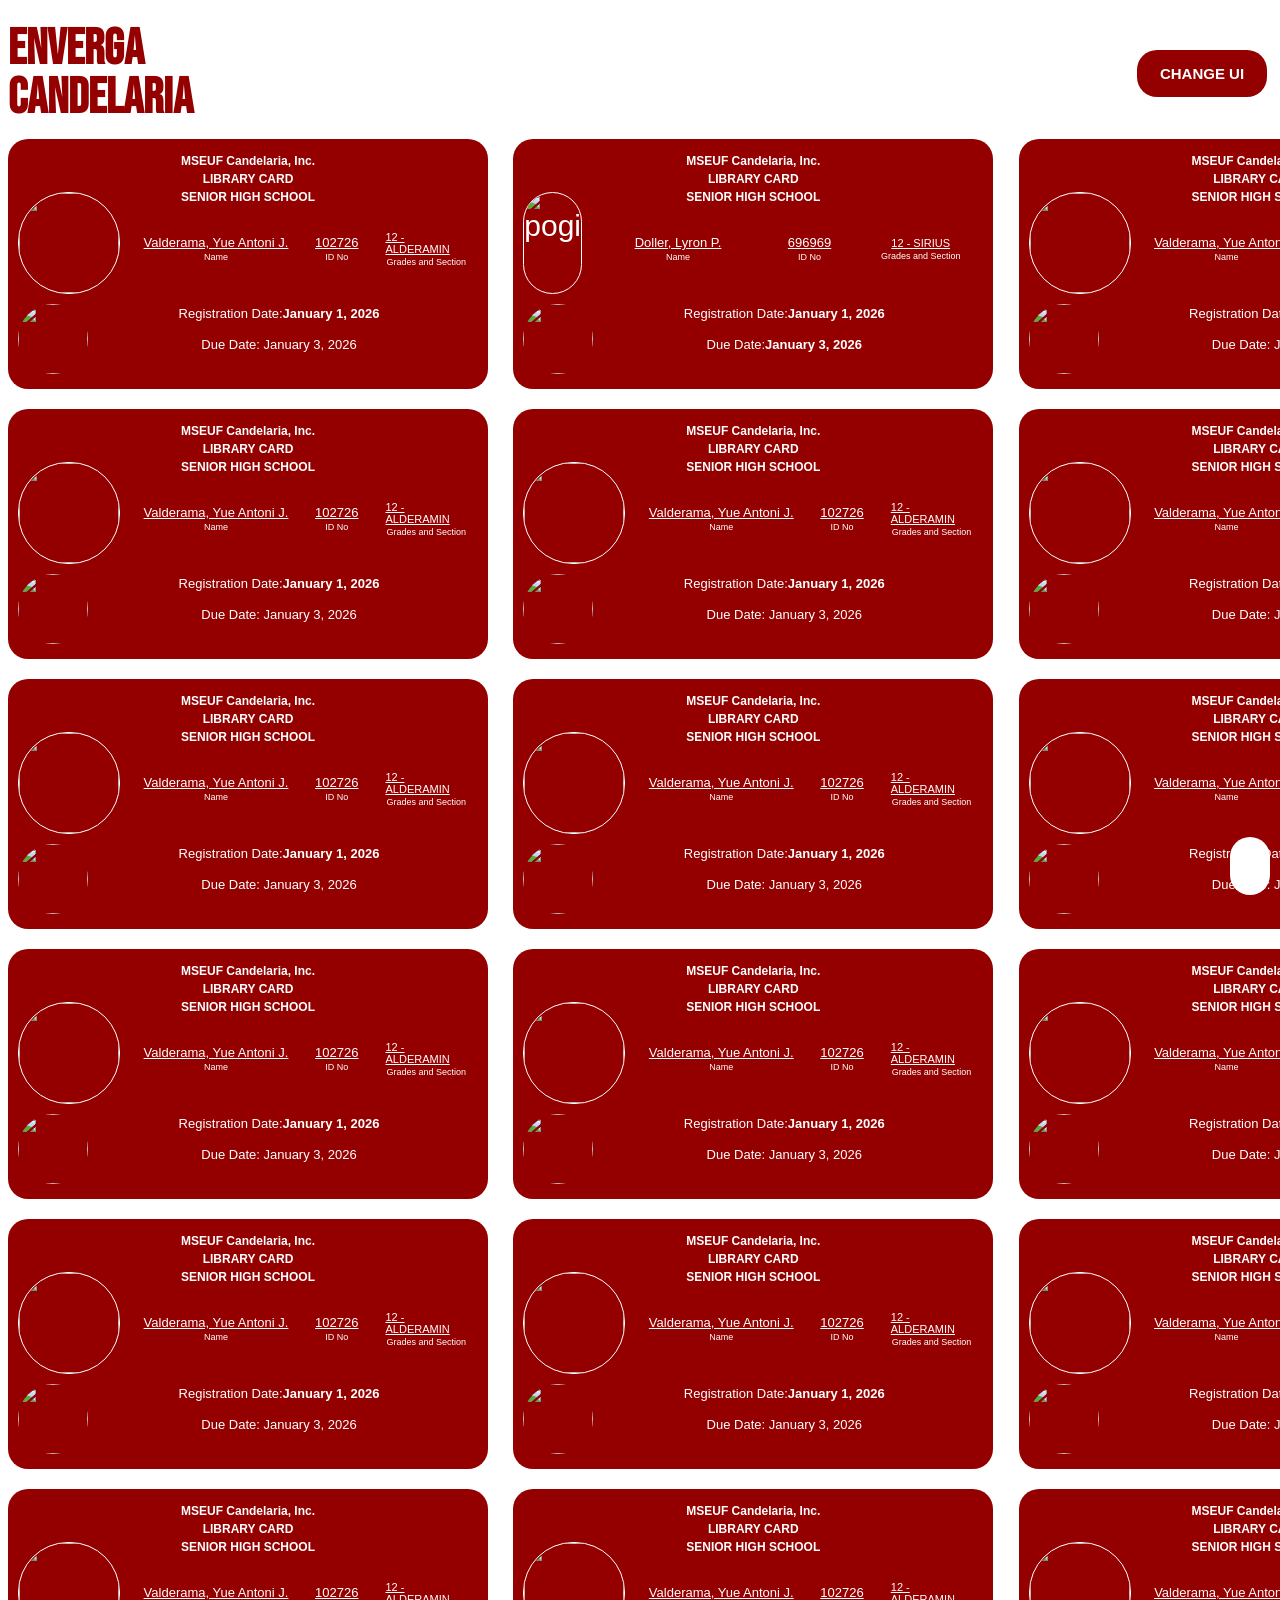
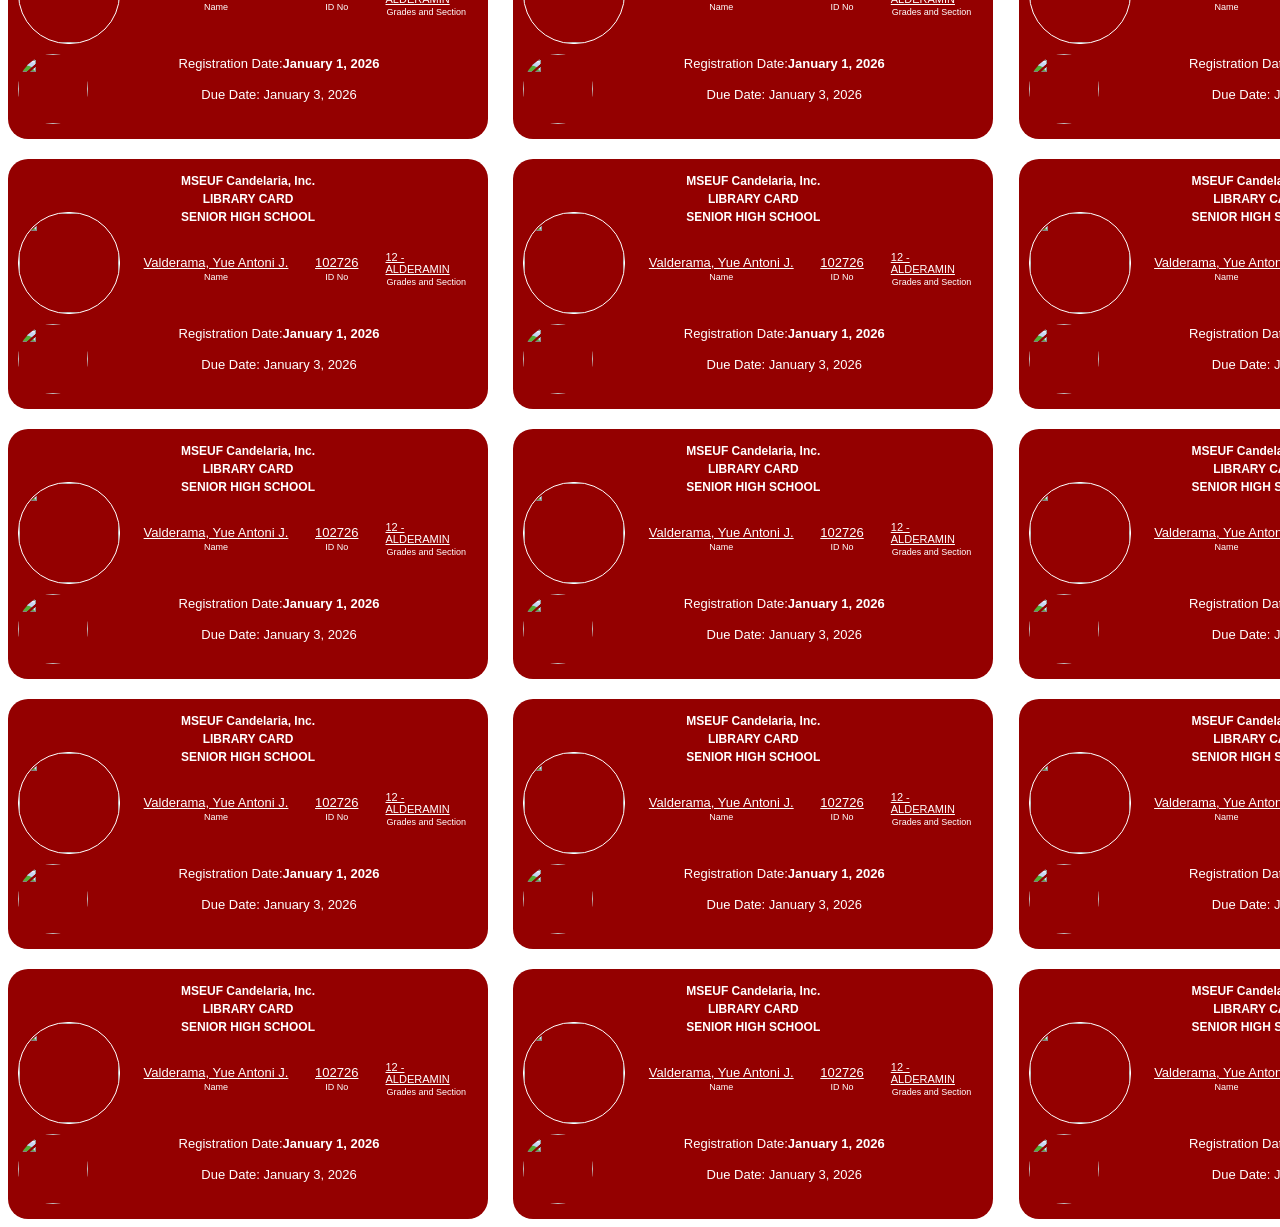
==== index.html @ 9ba4029c "Add files via upload" ====
<!DOCTYPE html>
<html lang="en">
<head>
   <link rel="preconnect" href="https://fonts.googleapis.com">
  <link rel="preconnect" href="https://fonts.gstatic.com" crossorigin>
  <link href="https://fonts.googleapis.com/css2?family=Bebas+Neue&display=swap" rel="stylesheet">
  <link rel="stylesheet" href="style.css">
  <meta charset="UTF-8">
  <meta name="viewport" content="width=device-width, initial-scale=1.0">
  <title>ENVERGA</title>
</head>
<body>
  <div class="header">
      <div class="left-header">
        <div class="logo">
          <img src="img/logo.png" alt="">
        </div>

        <div class="enverga">
          <h1 id="en">ENVERGA</h1>
          <h1 id="uni">CANDELARIA</h1>
        </div>

     </div>

    
        <div class="right-header">
          <div class="tabs">
            <a class="library" href="table.html">CHANGE UI</a>
          </div>

        </div>


    </div>
  </div>

  <div class="user-data">
    <div id="user-1">

      <div class="top-info">
        <p class="school">MSEUF Candelaria, Inc.</p>
        <p class="library">LIBRARY CARD</p>
        <p class="level">SENIOR HIGH SCHOOL</p> 
      </div>

      <div class="middle-info">
            <img class="pic" src="img/491020047_3855280831450183_4855349472544834931_n.jpg" alt="">

            <div class="username">
              <p class="name">Valderama, Yue Antoni J.</p>
              <p class="name-text">Name</p>
            </div>

            <div class="id-no">
              <p class="id">102726</p>
              <p class="id-text">ID No</p>
            </div>

            <div class="user-section">
              <p class="section">12 - ALDERAMIN</p>
              <p class="section-text">Grades and Section</p>
            </div>
      </div>


      <div class="mini-logo">
        <img src="img/white-logo.png" alt="">
      </div>

      <div class="date">
          <p class="reg-date">Registration Date: <strong>January 1, 2026</strong></p>
          <p class="due">Due Date:  January 3, 2026</p>
      </div>

    </div>

    <div id="user-1">

      <div class="top-info">
        <p class="school">MSEUF Candelaria, Inc.</p>
        <p class="library">LIBRARY CARD</p>
        <p class="level">SENIOR HIGH SCHOOL</p> 
      </div>

      <div class="middle-info">
            <img class="pic" src="img/lyron.jpg" alt="pogi">

            <div class="username">
              <p class="name">Doller, Lyron P.</p>
              <p class="name-text">Name</p>
            </div>

            <div class="id-no">
              <p class="id">696969</p>
              <p class="id-text">ID No</p>
            </div>

            <div class="user-section">
              <p class="section">12 - SIRIUS</p>
              <p class="section-text">Grades and Section</p>
            </div>
      </div>


      <div class="mini-logo">
        <img src="img/white-logo.png" alt="">
      </div>

      <div class="date">
          <p class="reg-date">Registration Date: <strong>January 1, 2026</strong></p>
          <p class="due">Due Date:  <strong>January 3, 2026</strong></p>
      </div>

    </div>

    <div id="user-1">

      <div class="top-info">
        <p class="school">MSEUF Candelaria, Inc.</p>
        <p class="library">LIBRARY CARD</p>
        <p class="level">SENIOR HIGH SCHOOL</p> 
      </div>

      <div class="middle-info">
            <img class="pic" src="img/491020047_3855280831450183_4855349472544834931_n.jpg" alt="">

            <div class="username">
              <p class="name">Valderama, Yue Antoni J.</p>
              <p class="name-text">Name</p>
            </div>

            <div class="id-no">
              <p class="id">102726</p>
              <p class="id-text">ID No</p>
            </div>

            <div class="user-section">
              <p class="section">12 - ALDERAMIN</p>
              <p class="section-text">Grades and Section</p>
            </div>
      </div>


      <div class="mini-logo">
        <img src="img/white-logo.png" alt="">
      </div>

      <div class="date">
          <p class="reg-date">Registration Date: <strong>January 1, 2026</strong></p>
          <p class="due">Due Date:  January 3, 2026</p>
      </div>

    </div>
<div id="user-1">

      <div class="top-info">
        <p class="school">MSEUF Candelaria, Inc.</p>
        <p class="library">LIBRARY CARD</p>
        <p class="level">SENIOR HIGH SCHOOL</p> 
      </div>

      <div class="middle-info">
            <img class="pic" src="img/491020047_3855280831450183_4855349472544834931_n.jpg" alt="">

            <div class="username">
              <p class="name">Valderama, Yue Antoni J.</p>
              <p class="name-text">Name</p>
            </div>

            <div class="id-no">
              <p class="id">102726</p>
              <p class="id-text">ID No</p>
            </div>

            <div class="user-section">
              <p class="section">12 - ALDERAMIN</p>
              <p class="section-text">Grades and Section</p>
            </div>
      </div>


      <div class="mini-logo">
        <img src="img/white-logo.png" alt="">
      </div>

      <div class="date">
          <p class="reg-date">Registration Date: <strong>January 1, 2026</strong></p>
          <p class="due">Due Date:  January 3, 2026</p>
      </div>

    </div>
<div id="user-1">

      <div class="top-info">
        <p class="school">MSEUF Candelaria, Inc.</p>
        <p class="library">LIBRARY CARD</p>
        <p class="level">SENIOR HIGH SCHOOL</p> 
      </div>

      <div class="middle-info">
            <img class="pic" src="img/491020047_3855280831450183_4855349472544834931_n.jpg" alt="">

            <div class="username">
              <p class="name">Valderama, Yue Antoni J.</p>
              <p class="name-text">Name</p>
            </div>

            <div class="id-no">
              <p class="id">102726</p>
              <p class="id-text">ID No</p>
            </div>

            <div class="user-section">
              <p class="section">12 - ALDERAMIN</p>
              <p class="section-text">Grades and Section</p>
            </div>
      </div>


      <div class="mini-logo">
        <img src="img/white-logo.png" alt="">
      </div>

      <div class="date">
          <p class="reg-date">Registration Date: <strong>January 1, 2026</strong></p>
          <p class="due">Due Date:  January 3, 2026</p>
      </div>

    </div>
<div id="user-1">

      <div class="top-info">
        <p class="school">MSEUF Candelaria, Inc.</p>
        <p class="library">LIBRARY CARD</p>
        <p class="level">SENIOR HIGH SCHOOL</p> 
      </div>

      <div class="middle-info">
            <img class="pic" src="img/491020047_3855280831450183_4855349472544834931_n.jpg" alt="">

            <div class="username">
              <p class="name">Valderama, Yue Antoni J.</p>
              <p class="name-text">Name</p>
            </div>

            <div class="id-no">
              <p class="id">102726</p>
              <p class="id-text">ID No</p>
            </div>

            <div class="user-section">
              <p class="section">12 - ALDERAMIN</p>
              <p class="section-text">Grades and Section</p>
            </div>
      </div>


      <div class="mini-logo">
        <img src="img/white-logo.png" alt="">
      </div>

      <div class="date">
          <p class="reg-date">Registration Date: <strong>January 1, 2026</strong></p>
          <p class="due">Due Date:  January 3, 2026</p>
      </div>

    </div>
<div id="user-1">

      <div class="top-info">
        <p class="school">MSEUF Candelaria, Inc.</p>
        <p class="library">LIBRARY CARD</p>
        <p class="level">SENIOR HIGH SCHOOL</p> 
      </div>

      <div class="middle-info">
            <img class="pic" src="img/491020047_3855280831450183_4855349472544834931_n.jpg" alt="">

            <div class="username">
              <p class="name">Valderama, Yue Antoni J.</p>
              <p class="name-text">Name</p>
            </div>

            <div class="id-no">
              <p class="id">102726</p>
              <p class="id-text">ID No</p>
            </div>

            <div class="user-section">
              <p class="section">12 - ALDERAMIN</p>
              <p class="section-text">Grades and Section</p>
            </div>
      </div>


      <div class="mini-logo">
        <img src="img/white-logo.png" alt="">
      </div>

      <div class="date">
          <p class="reg-date">Registration Date: <strong>January 1, 2026</strong></p>
          <p class="due">Due Date:  January 3, 2026</p>
      </div>

    </div>
<div id="user-1">

      <div class="top-info">
        <p class="school">MSEUF Candelaria, Inc.</p>
        <p class="library">LIBRARY CARD</p>
        <p class="level">SENIOR HIGH SCHOOL</p> 
      </div>

      <div class="middle-info">
            <img class="pic" src="img/491020047_3855280831450183_4855349472544834931_n.jpg" alt="">

            <div class="username">
              <p class="name">Valderama, Yue Antoni J.</p>
              <p class="name-text">Name</p>
            </div>

            <div class="id-no">
              <p class="id">102726</p>
              <p class="id-text">ID No</p>
            </div>

            <div class="user-section">
              <p class="section">12 - ALDERAMIN</p>
              <p class="section-text">Grades and Section</p>
            </div>
      </div>


      <div class="mini-logo">
        <img src="img/white-logo.png" alt="">
      </div>

      <div class="date">
          <p class="reg-date">Registration Date: <strong>January 1, 2026</strong></p>
          <p class="due">Due Date:  January 3, 2026</p>
      </div>

    </div>
<div id="user-1">

      <div class="top-info">
        <p class="school">MSEUF Candelaria, Inc.</p>
        <p class="library">LIBRARY CARD</p>
        <p class="level">SENIOR HIGH SCHOOL</p> 
      </div>

      <div class="middle-info">
            <img class="pic" src="img/491020047_3855280831450183_4855349472544834931_n.jpg" alt="">

            <div class="username">
              <p class="name">Valderama, Yue Antoni J.</p>
              <p class="name-text">Name</p>
            </div>

            <div class="id-no">
              <p class="id">102726</p>
              <p class="id-text">ID No</p>
            </div>

            <div class="user-section">
              <p class="section">12 - ALDERAMIN</p>
              <p class="section-text">Grades and Section</p>
            </div>
      </div>


      <div class="mini-logo">
        <img src="img/white-logo.png" alt="">
      </div>

      <div class="date">
          <p class="reg-date">Registration Date: <strong>January 1, 2026</strong></p>
          <p class="due">Due Date:  January 3, 2026</p>
      </div>

    </div>
<div id="user-1">

      <div class="top-info">
        <p class="school">MSEUF Candelaria, Inc.</p>
        <p class="library">LIBRARY CARD</p>
        <p class="level">SENIOR HIGH SCHOOL</p> 
      </div>

      <div class="middle-info">
            <img class="pic" src="img/491020047_3855280831450183_4855349472544834931_n.jpg" alt="">

            <div class="username">
              <p class="name">Valderama, Yue Antoni J.</p>
              <p class="name-text">Name</p>
            </div>

            <div class="id-no">
              <p class="id">102726</p>
              <p class="id-text">ID No</p>
            </div>

            <div class="user-section">
              <p class="section">12 - ALDERAMIN</p>
              <p class="section-text">Grades and Section</p>
            </div>
      </div>


      <div class="mini-logo">
        <img src="img/white-logo.png" alt="">
      </div>

      <div class="date">
          <p class="reg-date">Registration Date: <strong>January 1, 2026</strong></p>
          <p class="due">Due Date:  January 3, 2026</p>
      </div>

    </div>
<div id="user-1">

      <div class="top-info">
        <p class="school">MSEUF Candelaria, Inc.</p>
        <p class="library">LIBRARY CARD</p>
        <p class="level">SENIOR HIGH SCHOOL</p> 
      </div>

      <div class="middle-info">
            <img class="pic" src="img/491020047_3855280831450183_4855349472544834931_n.jpg" alt="">

            <div class="username">
              <p class="name">Valderama, Yue Antoni J.</p>
              <p class="name-text">Name</p>
            </div>

            <div class="id-no">
              <p class="id">102726</p>
              <p class="id-text">ID No</p>
            </div>

            <div class="user-section">
              <p class="section">12 - ALDERAMIN</p>
              <p class="section-text">Grades and Section</p>
            </div>
      </div>


      <div class="mini-logo">
        <img src="img/white-logo.png" alt="">
      </div>

      <div class="date">
          <p class="reg-date">Registration Date: <strong>January 1, 2026</strong></p>
          <p class="due">Due Date:  January 3, 2026</p>
      </div>

    </div>
<div id="user-1">

      <div class="top-info">
        <p class="school">MSEUF Candelaria, Inc.</p>
        <p class="library">LIBRARY CARD</p>
        <p class="level">SENIOR HIGH SCHOOL</p> 
      </div>

      <div class="middle-info">
            <img class="pic" src="img/491020047_3855280831450183_4855349472544834931_n.jpg" alt="">

            <div class="username">
              <p class="name">Valderama, Yue Antoni J.</p>
              <p class="name-text">Name</p>
            </div>

            <div class="id-no">
              <p class="id">102726</p>
              <p class="id-text">ID No</p>
            </div>

            <div class="user-section">
              <p class="section">12 - ALDERAMIN</p>
              <p class="section-text">Grades and Section</p>
            </div>
      </div>


      <div class="mini-logo">
        <img src="img/white-logo.png" alt="">
      </div>

      <div class="date">
          <p class="reg-date">Registration Date: <strong>January 1, 2026</strong></p>
          <p class="due">Due Date:  January 3, 2026</p>
      </div>

    </div>
<div id="user-1">

      <div class="top-info">
        <p class="school">MSEUF Candelaria, Inc.</p>
        <p class="library">LIBRARY CARD</p>
        <p class="level">SENIOR HIGH SCHOOL</p> 
      </div>

      <div class="middle-info">
            <img class="pic" src="img/491020047_3855280831450183_4855349472544834931_n.jpg" alt="">

            <div class="username">
              <p class="name">Valderama, Yue Antoni J.</p>
              <p class="name-text">Name</p>
            </div>

            <div class="id-no">
              <p class="id">102726</p>
              <p class="id-text">ID No</p>
            </div>

            <div class="user-section">
              <p class="section">12 - ALDERAMIN</p>
              <p class="section-text">Grades and Section</p>
            </div>
      </div>


      <div class="mini-logo">
        <img src="img/white-logo.png" alt="">
      </div>

      <div class="date">
          <p class="reg-date">Registration Date: <strong>January 1, 2026</strong></p>
          <p class="due">Due Date:  January 3, 2026</p>
      </div>

    </div>
<div id="user-1">

      <div class="top-info">
        <p class="school">MSEUF Candelaria, Inc.</p>
        <p class="library">LIBRARY CARD</p>
        <p class="level">SENIOR HIGH SCHOOL</p> 
      </div>

      <div class="middle-info">
            <img class="pic" src="img/491020047_3855280831450183_4855349472544834931_n.jpg" alt="">

            <div class="username">
              <p class="name">Valderama, Yue Antoni J.</p>
              <p class="name-text">Name</p>
            </div>

            <div class="id-no">
              <p class="id">102726</p>
              <p class="id-text">ID No</p>
            </div>

            <div class="user-section">
              <p class="section">12 - ALDERAMIN</p>
              <p class="section-text">Grades and Section</p>
            </div>
      </div>


      <div class="mini-logo">
        <img src="img/white-logo.png" alt="">
      </div>

      <div class="date">
          <p class="reg-date">Registration Date: <strong>January 1, 2026</strong></p>
          <p class="due">Due Date:  January 3, 2026</p>
      </div>

    </div>
<div id="user-1">

      <div class="top-info">
        <p class="school">MSEUF Candelaria, Inc.</p>
        <p class="library">LIBRARY CARD</p>
        <p class="level">SENIOR HIGH SCHOOL</p> 
      </div>

      <div class="middle-info">
            <img class="pic" src="img/491020047_3855280831450183_4855349472544834931_n.jpg" alt="">

            <div class="username">
              <p class="name">Valderama, Yue Antoni J.</p>
              <p class="name-text">Name</p>
            </div>

            <div class="id-no">
              <p class="id">102726</p>
              <p class="id-text">ID No</p>
            </div>

            <div class="user-section">
              <p class="section">12 - ALDERAMIN</p>
              <p class="section-text">Grades and Section</p>
            </div>
      </div>


      <div class="mini-logo">
        <img src="img/white-logo.png" alt="">
      </div>

      <div class="date">
          <p class="reg-date">Registration Date: <strong>January 1, 2026</strong></p>
          <p class="due">Due Date:  January 3, 2026</p>
      </div>

    </div>
<div id="user-1">

      <div class="top-info">
        <p class="school">MSEUF Candelaria, Inc.</p>
        <p class="library">LIBRARY CARD</p>
        <p class="level">SENIOR HIGH SCHOOL</p> 
      </div>

      <div class="middle-info">
            <img class="pic" src="img/491020047_3855280831450183_4855349472544834931_n.jpg" alt="">

            <div class="username">
              <p class="name">Valderama, Yue Antoni J.</p>
              <p class="name-text">Name</p>
            </div>

            <div class="id-no">
              <p class="id">102726</p>
              <p class="id-text">ID No</p>
            </div>

            <div class="user-section">
              <p class="section">12 - ALDERAMIN</p>
              <p class="section-text">Grades and Section</p>
            </div>
      </div>


      <div class="mini-logo">
        <img src="img/white-logo.png" alt="">
      </div>

      <div class="date">
          <p class="reg-date">Registration Date: <strong>January 1, 2026</strong></p>
          <p class="due">Due Date:  January 3, 2026</p>
      </div>

    </div>
<div id="user-1">

      <div class="top-info">
        <p class="school">MSEUF Candelaria, Inc.</p>
        <p class="library">LIBRARY CARD</p>
        <p class="level">SENIOR HIGH SCHOOL</p> 
      </div>

      <div class="middle-info">
            <img class="pic" src="img/491020047_3855280831450183_4855349472544834931_n.jpg" alt="">

            <div class="username">
              <p class="name">Valderama, Yue Antoni J.</p>
              <p class="name-text">Name</p>
            </div>

            <div class="id-no">
              <p class="id">102726</p>
              <p class="id-text">ID No</p>
            </div>

            <div class="user-section">
              <p class="section">12 - ALDERAMIN</p>
              <p class="section-text">Grades and Section</p>
            </div>
      </div>


      <div class="mini-logo">
        <img src="img/white-logo.png" alt="">
      </div>

      <div class="date">
          <p class="reg-date">Registration Date: <strong>January 1, 2026</strong></p>
          <p class="due">Due Date:  January 3, 2026</p>
      </div>

    </div>
<div id="user-1">

      <div class="top-info">
        <p class="school">MSEUF Candelaria, Inc.</p>
        <p class="library">LIBRARY CARD</p>
        <p class="level">SENIOR HIGH SCHOOL</p> 
      </div>

      <div class="middle-info">
            <img class="pic" src="img/491020047_3855280831450183_4855349472544834931_n.jpg" alt="">

            <div class="username">
              <p class="name">Valderama, Yue Antoni J.</p>
              <p class="name-text">Name</p>
            </div>

            <div class="id-no">
              <p class="id">102726</p>
              <p class="id-text">ID No</p>
            </div>

            <div class="user-section">
              <p class="section">12 - ALDERAMIN</p>
              <p class="section-text">Grades and Section</p>
            </div>
      </div>


      <div class="mini-logo">
        <img src="img/white-logo.png" alt="">
      </div>

      <div class="date">
          <p class="reg-date">Registration Date: <strong>January 1, 2026</strong></p>
          <p class="due">Due Date:  January 3, 2026</p>
      </div>

    </div>
<div id="user-1">

      <div class="top-info">
        <p class="school">MSEUF Candelaria, Inc.</p>
        <p class="library">LIBRARY CARD</p>
        <p class="level">SENIOR HIGH SCHOOL</p> 
      </div>

      <div class="middle-info">
            <img class="pic" src="img/491020047_3855280831450183_4855349472544834931_n.jpg" alt="">

            <div class="username">
              <p class="name">Valderama, Yue Antoni J.</p>
              <p class="name-text">Name</p>
            </div>

            <div class="id-no">
              <p class="id">102726</p>
              <p class="id-text">ID No</p>
            </div>

            <div class="user-section">
              <p class="section">12 - ALDERAMIN</p>
              <p class="section-text">Grades and Section</p>
            </div>
      </div>


      <div class="mini-logo">
        <img src="img/white-logo.png" alt="">
      </div>

      <div class="date">
          <p class="reg-date">Registration Date: <strong>January 1, 2026</strong></p>
          <p class="due">Due Date:  January 3, 2026</p>
      </div>

    </div>
<div id="user-1">

      <div class="top-info">
        <p class="school">MSEUF Candelaria, Inc.</p>
        <p class="library">LIBRARY CARD</p>
        <p class="level">SENIOR HIGH SCHOOL</p> 
      </div>

      <div class="middle-info">
            <img class="pic" src="img/491020047_3855280831450183_4855349472544834931_n.jpg" alt="">

            <div class="username">
              <p class="name">Valderama, Yue Antoni J.</p>
              <p class="name-text">Name</p>
            </div>

            <div class="id-no">
              <p class="id">102726</p>
              <p class="id-text">ID No</p>
            </div>

            <div class="user-section">
              <p class="section">12 - ALDERAMIN</p>
              <p class="section-text">Grades and Section</p>
            </div>
      </div>


      <div class="mini-logo">
        <img src="img/white-logo.png" alt="">
      </div>

      <div class="date">
          <p class="reg-date">Registration Date: <strong>January 1, 2026</strong></p>
          <p class="due">Due Date:  January 3, 2026</p>
      </div>

    </div>
<div id="user-1">

      <div class="top-info">
        <p class="school">MSEUF Candelaria, Inc.</p>
        <p class="library">LIBRARY CARD</p>
        <p class="level">SENIOR HIGH SCHOOL</p> 
      </div>

      <div class="middle-info">
            <img class="pic" src="img/491020047_3855280831450183_4855349472544834931_n.jpg" alt="">

            <div class="username">
              <p class="name">Valderama, Yue Antoni J.</p>
              <p class="name-text">Name</p>
            </div>

            <div class="id-no">
              <p class="id">102726</p>
              <p class="id-text">ID No</p>
            </div>

            <div class="user-section">
              <p class="section">12 - ALDERAMIN</p>
              <p class="section-text">Grades and Section</p>
            </div>
      </div>


      <div class="mini-logo">
        <img src="img/white-logo.png" alt="">
      </div>

      <div class="date">
          <p class="reg-date">Registration Date: <strong>January 1, 2026</strong></p>
          <p class="due">Due Date:  January 3, 2026</p>
      </div>

    </div>
<div id="user-1">

      <div class="top-info">
        <p class="school">MSEUF Candelaria, Inc.</p>
        <p class="library">LIBRARY CARD</p>
        <p class="level">SENIOR HIGH SCHOOL</p> 
      </div>

      <div class="middle-info">
            <img class="pic" src="img/491020047_3855280831450183_4855349472544834931_n.jpg" alt="">

            <div class="username">
              <p class="name">Valderama, Yue Antoni J.</p>
              <p class="name-text">Name</p>
            </div>

            <div class="id-no">
              <p class="id">102726</p>
              <p class="id-text">ID No</p>
            </div>

            <div class="user-section">
              <p class="section">12 - ALDERAMIN</p>
              <p class="section-text">Grades and Section</p>
            </div>
      </div>


      <div class="mini-logo">
        <img src="img/white-logo.png" alt="">
      </div>

      <div class="date">
          <p class="reg-date">Registration Date: <strong>January 1, 2026</strong></p>
          <p class="due">Due Date:  January 3, 2026</p>
      </div>

    </div>
<div id="user-1">

      <div class="top-info">
        <p class="school">MSEUF Candelaria, Inc.</p>
        <p class="library">LIBRARY CARD</p>
        <p class="level">SENIOR HIGH SCHOOL</p> 
      </div>

      <div class="middle-info">
            <img class="pic" src="img/491020047_3855280831450183_4855349472544834931_n.jpg" alt="">

            <div class="username">
              <p class="name">Valderama, Yue Antoni J.</p>
              <p class="name-text">Name</p>
            </div>

            <div class="id-no">
              <p class="id">102726</p>
              <p class="id-text">ID No</p>
            </div>

            <div class="user-section">
              <p class="section">12 - ALDERAMIN</p>
              <p class="section-text">Grades and Section</p>
            </div>
      </div>


      <div class="mini-logo">
        <img src="img/white-logo.png" alt="">
      </div>

      <div class="date">
          <p class="reg-date">Registration Date: <strong>January 1, 2026</strong></p>
          <p class="due">Due Date:  January 3, 2026</p>
      </div>

    </div>
<div id="user-1">

      <div class="top-info">
        <p class="school">MSEUF Candelaria, Inc.</p>
        <p class="library">LIBRARY CARD</p>
        <p class="level">SENIOR HIGH SCHOOL</p> 
      </div>

      <div class="middle-info">
            <img class="pic" src="img/491020047_3855280831450183_4855349472544834931_n.jpg" alt="">

            <div class="username">
              <p class="name">Valderama, Yue Antoni J.</p>
              <p class="name-text">Name</p>
            </div>

            <div class="id-no">
              <p class="id">102726</p>
              <p class="id-text">ID No</p>
            </div>

            <div class="user-section">
              <p class="section">12 - ALDERAMIN</p>
              <p class="section-text">Grades and Section</p>
            </div>
      </div>


      <div class="mini-logo">
        <img src="img/white-logo.png" alt="">
      </div>

      <div class="date">
          <p class="reg-date">Registration Date: <strong>January 1, 2026</strong></p>
          <p class="due">Due Date:  January 3, 2026</p>
      </div>

    </div>
<div id="user-1">

      <div class="top-info">
        <p class="school">MSEUF Candelaria, Inc.</p>
        <p class="library">LIBRARY CARD</p>
        <p class="level">SENIOR HIGH SCHOOL</p> 
      </div>

      <div class="middle-info">
            <img class="pic" src="img/491020047_3855280831450183_4855349472544834931_n.jpg" alt="">

            <div class="username">
              <p class="name">Valderama, Yue Antoni J.</p>
              <p class="name-text">Name</p>
            </div>

            <div class="id-no">
              <p class="id">102726</p>
              <p class="id-text">ID No</p>
            </div>

            <div class="user-section">
              <p class="section">12 - ALDERAMIN</p>
              <p class="section-text">Grades and Section</p>
            </div>
      </div>


      <div class="mini-logo">
        <img src="img/white-logo.png" alt="">
      </div>

      <div class="date">
          <p class="reg-date">Registration Date: <strong>January 1, 2026</strong></p>
          <p class="due">Due Date:  January 3, 2026</p>
      </div>

    </div>
<div id="user-1">

      <div class="top-info">
        <p class="school">MSEUF Candelaria, Inc.</p>
        <p class="library">LIBRARY CARD</p>
        <p class="level">SENIOR HIGH SCHOOL</p> 
      </div>

      <div class="middle-info">
            <img class="pic" src="img/491020047_3855280831450183_4855349472544834931_n.jpg" alt="">

            <div class="username">
              <p class="name">Valderama, Yue Antoni J.</p>
              <p class="name-text">Name</p>
            </div>

            <div class="id-no">
              <p class="id">102726</p>
              <p class="id-text">ID No</p>
            </div>

            <div class="user-section">
              <p class="section">12 - ALDERAMIN</p>
              <p class="section-text">Grades and Section</p>
            </div>
      </div>


      <div class="mini-logo">
        <img src="img/white-logo.png" alt="">
      </div>

      <div class="date">
          <p class="reg-date">Registration Date: <strong>January 1, 2026</strong></p>
          <p class="due">Due Date:  January 3, 2026</p>
      </div>

    </div>
<div id="user-1">

      <div class="top-info">
        <p class="school">MSEUF Candelaria, Inc.</p>
        <p class="library">LIBRARY CARD</p>
        <p class="level">SENIOR HIGH SCHOOL</p> 
      </div>

      <div class="middle-info">
            <img class="pic" src="img/491020047_3855280831450183_4855349472544834931_n.jpg" alt="">

            <div class="username">
              <p class="name">Valderama, Yue Antoni J.</p>
              <p class="name-text">Name</p>
            </div>

            <div class="id-no">
              <p class="id">102726</p>
              <p class="id-text">ID No</p>
            </div>

            <div class="user-section">
              <p class="section">12 - ALDERAMIN</p>
              <p class="section-text">Grades and Section</p>
            </div>
      </div>


      <div class="mini-logo">
        <img src="img/white-logo.png" alt="">
      </div>

      <div class="date">
          <p class="reg-date">Registration Date: <strong>January 1, 2026</strong></p>
          <p class="due">Due Date:  January 3, 2026</p>
      </div>

    </div>
<div id="user-1">

      <div class="top-info">
        <p class="school">MSEUF Candelaria, Inc.</p>
        <p class="library">LIBRARY CARD</p>
        <p class="level">SENIOR HIGH SCHOOL</p> 
      </div>

      <div class="middle-info">
            <img class="pic" src="img/491020047_3855280831450183_4855349472544834931_n.jpg" alt="">

            <div class="username">
              <p class="name">Valderama, Yue Antoni J.</p>
              <p class="name-text">Name</p>
            </div>

            <div class="id-no">
              <p class="id">102726</p>
              <p class="id-text">ID No</p>
            </div>

            <div class="user-section">
              <p class="section">12 - ALDERAMIN</p>
              <p class="section-text">Grades and Section</p>
            </div>
      </div>


      <div class="mini-logo">
        <img src="img/white-logo.png" alt="">
      </div>

      <div class="date">
          <p class="reg-date">Registration Date: <strong>January 1, 2026</strong></p>
          <p class="due">Due Date:  January 3, 2026</p>
      </div>

    </div>
<div id="user-1">

      <div class="top-info">
        <p class="school">MSEUF Candelaria, Inc.</p>
        <p class="library">LIBRARY CARD</p>
        <p class="level">SENIOR HIGH SCHOOL</p> 
      </div>

      <div class="middle-info">
            <img class="pic" src="img/491020047_3855280831450183_4855349472544834931_n.jpg" alt="">

            <div class="username">
              <p class="name">Valderama, Yue Antoni J.</p>
              <p class="name-text">Name</p>
            </div>

            <div class="id-no">
              <p class="id">102726</p>
              <p class="id-text">ID No</p>
            </div>

            <div class="user-section">
              <p class="section">12 - ALDERAMIN</p>
              <p class="section-text">Grades and Section</p>
            </div>
      </div>


      <div class="mini-logo">
        <img src="img/white-logo.png" alt="">
      </div>

      <div class="date">
          <p class="reg-date">Registration Date: <strong>January 1, 2026</strong></p>
          <p class="due">Due Date:  January 3, 2026</p>
      </div>

    </div>
<div id="user-1">

      <div class="top-info">
        <p class="school">MSEUF Candelaria, Inc.</p>
        <p class="library">LIBRARY CARD</p>
        <p class="level">SENIOR HIGH SCHOOL</p> 
      </div>

      <div class="middle-info">
            <img class="pic" src="img/491020047_3855280831450183_4855349472544834931_n.jpg" alt="">

            <div class="username">
              <p class="name">Valderama, Yue Antoni J.</p>
              <p class="name-text">Name</p>
            </div>

            <div class="id-no">
              <p class="id">102726</p>
              <p class="id-text">ID No</p>
            </div>

            <div class="user-section">
              <p class="section">12 - ALDERAMIN</p>
              <p class="section-text">Grades and Section</p>
            </div>
      </div>


      <div class="mini-logo">
        <img src="img/white-logo.png" alt="">
      </div>

      <div class="date">
          <p class="reg-date">Registration Date: <strong>January 1, 2026</strong></p>
          <p class="due">Due Date:  January 3, 2026</p>
      </div>

    </div>

  
    </div>

    <div class="back-to-top">
      <a href="main.html">
        <img src="img/home.png" alt="">
      </a>
    </div>
    

  </div>
</body>
</html>
---- style.css ----
html{
  padding: 0;
  margin: 0;
}

/* header */

.header{
  display: flex;
  flex-direction: row;
  justify-content: space-between;
  align-items: center;
  border: 20px;
  border-width: 5px;
  border-color: black;
}
.left-header{
  align-items: center;
  display: flex;
}

.right-header .tabs{
  align-items: center;
  display: flex;
}
.logo img{
  width: 150px;
}

.left-header .enverga h1{
  display: flex;
  align-items: center;
  font-size: 50px;
  font-family: "Bebas Neue", sans-serif;
  color: rgb(148, 0, 0);
  height: 15px;

}

.tabs a{
  width: 100px;
  font-size: 15px;
  flex-direction: row;
  display: flex;
  align-items: center;
  justify-content: center;
  margin: 5px;
  background-color: rgb(148, 0, 0);
  padding: 15px;
  font-family: arial;
  font-weight: bold;
  border-radius: 20px;
  text-decoration: none;
  color: white;
  transition: 0.2s;
}

.back-to-top{
  background-color: white;
  border-radius: 500000px;
  padding: 20px;
  position: fixed;
  bottom: 5px;
  right: 10px;
}
.back-to-top img{
  width: 20px;
  transition: 0.3s;
}

.back-to-top img:hover{
  width: 22px;
}

.tabs a:hover {
  transform: scale(1.06) translateY(-2px);
  z-index: 10; /* overlap on low z-index level */
}

/* data */

.user-data{
  margin: 0;
  font-size: 30px;
  font-family: Arial;
  width: 100%;
  color: white;
  display: grid;
  grid-template-columns: 1fr 1fr 1fr;
  grid-template-rows: 1fr 1fr 1fr;  
  column-gap: 2%;
  row-gap: 20px;

}

.user-data div {
  width: 480px;
  background-color: rgb(148, 0, 0);
  border-radius: 20px;
  height: 250px;
}

.user-data div img{
  margin-left: 10px;
  margin-top: 8px;
  border-radius: 50px;
  display: flex;
  width: 100px;
  height: 100px;
}

#user-1 .top-info, #user-2 .top-info{
  display: flex;
  flex-direction: column;
  align-items: center;
  justify-content: center;
  column-gap: 0;
}

#user-1 .top-info p, #user-2 .top-info p{
  margin: 2px;
  font-size: 12px;
  font-weight: bold;
}


#user-1 div, #user-2 div{
  display: flex;
  flex-direction: row;
  height: 0;
  justify-content: center;
  align-items: center;
  margin-top: 40px;
}


#user-1 div p, #user-2 div p{
  margin: 8px;
  display: flex;
  font-size: 13px;
}

#user-1 .lower-info, #user-2 .lower-info{
  display: flex;
  flex-direction: row;
  justify-content: center;
  margin-top: 20px;
  margin-left: 90px;
}

#user-1 .lower-info .section, #user-2 .lower-info .section{
  margin: 0px;
  margin-right: 50px;
}

#user-1 .middle-info .username, #user-2 .middle-info .username {
  display: flex;
  flex-direction: column;
  margin: 0px;
}

#user-1 .middle-info .username .name-text, #user-2 .middle-info .username .name-text{
  font-size: 9px;
  text-decoration: none;
}

#user-1 .middle-info .username p, #user-2 .middle-info .username p{
  margin: 1px;
  align-items: center;
  justify-content: center;
  width: 150px;
}

#user-1 .middle-info .id-no, #user-2 .middle-info .id-no{
  display: flex;
  flex-direction: column;
  margin: 3px;
}

#user-1 .middle-info .id-no .id-text, #user-2 .middle-info .id-no .id-text{
  text-decoration: none;
  font-size: 9px;
}

#user-1 .middle-info .id-no p, #user-2 .middle-info .id-no p{
  margin: 1px;
  align-items: center;
  justify-content: center;
}

#user-1 .middle-info .user-section, #user-2 .middle-info .user-section {
  display: flex;
  flex-direction: column;
  margin: 3px;
  margin-right: 20px;
}

#user-1 .middle-info .user-section .section-text, #user-2 .middle-info .user-section .section-text{
  font-size: 9px;
  text-decoration: none;
}

#user-1 .middle-info .user-section p, #user-2 .middle-info .user-section p{
  font-size: 11px;
  margin: 1px;
  align-items: center;
  justify-content: center;
}


#user-1 .middle-info, #user-2 .middle-info{
  display: flex;
  flex-direction: row;
  justify-content: center;
  align-items: center;
  margin: 0;
  margin-top: 70px;
}


#user-1 .middle-info p, #user-2 .middle-info p{
  text-decoration: underline;
}

#user-1 .middle-info img, #user-2 .middle-info img{
  margin-right: 20px;
  margin-bottom: 20px;
  border: 1px solid white;
}


#user-1 .lower-info p, #user-2 .lower-info p{
  margin: 33px;
  font-size: 10px;
  font-weight: bold;

}

#user-1 .date, #user-2 .date{
  display: flex;
  flex-direction: column;
  align-items: center;
  justify-content: center;
}

#user-1 .date p,#user-2 .date p{
  margin-left: 70px;
}

#user-1 .mini-logo img, #user-2 .mini-logo img{
  display: flex;
  margin-top: 100px;
  margin-right: 400px;
  width: 70px;
  height: 70px;
}
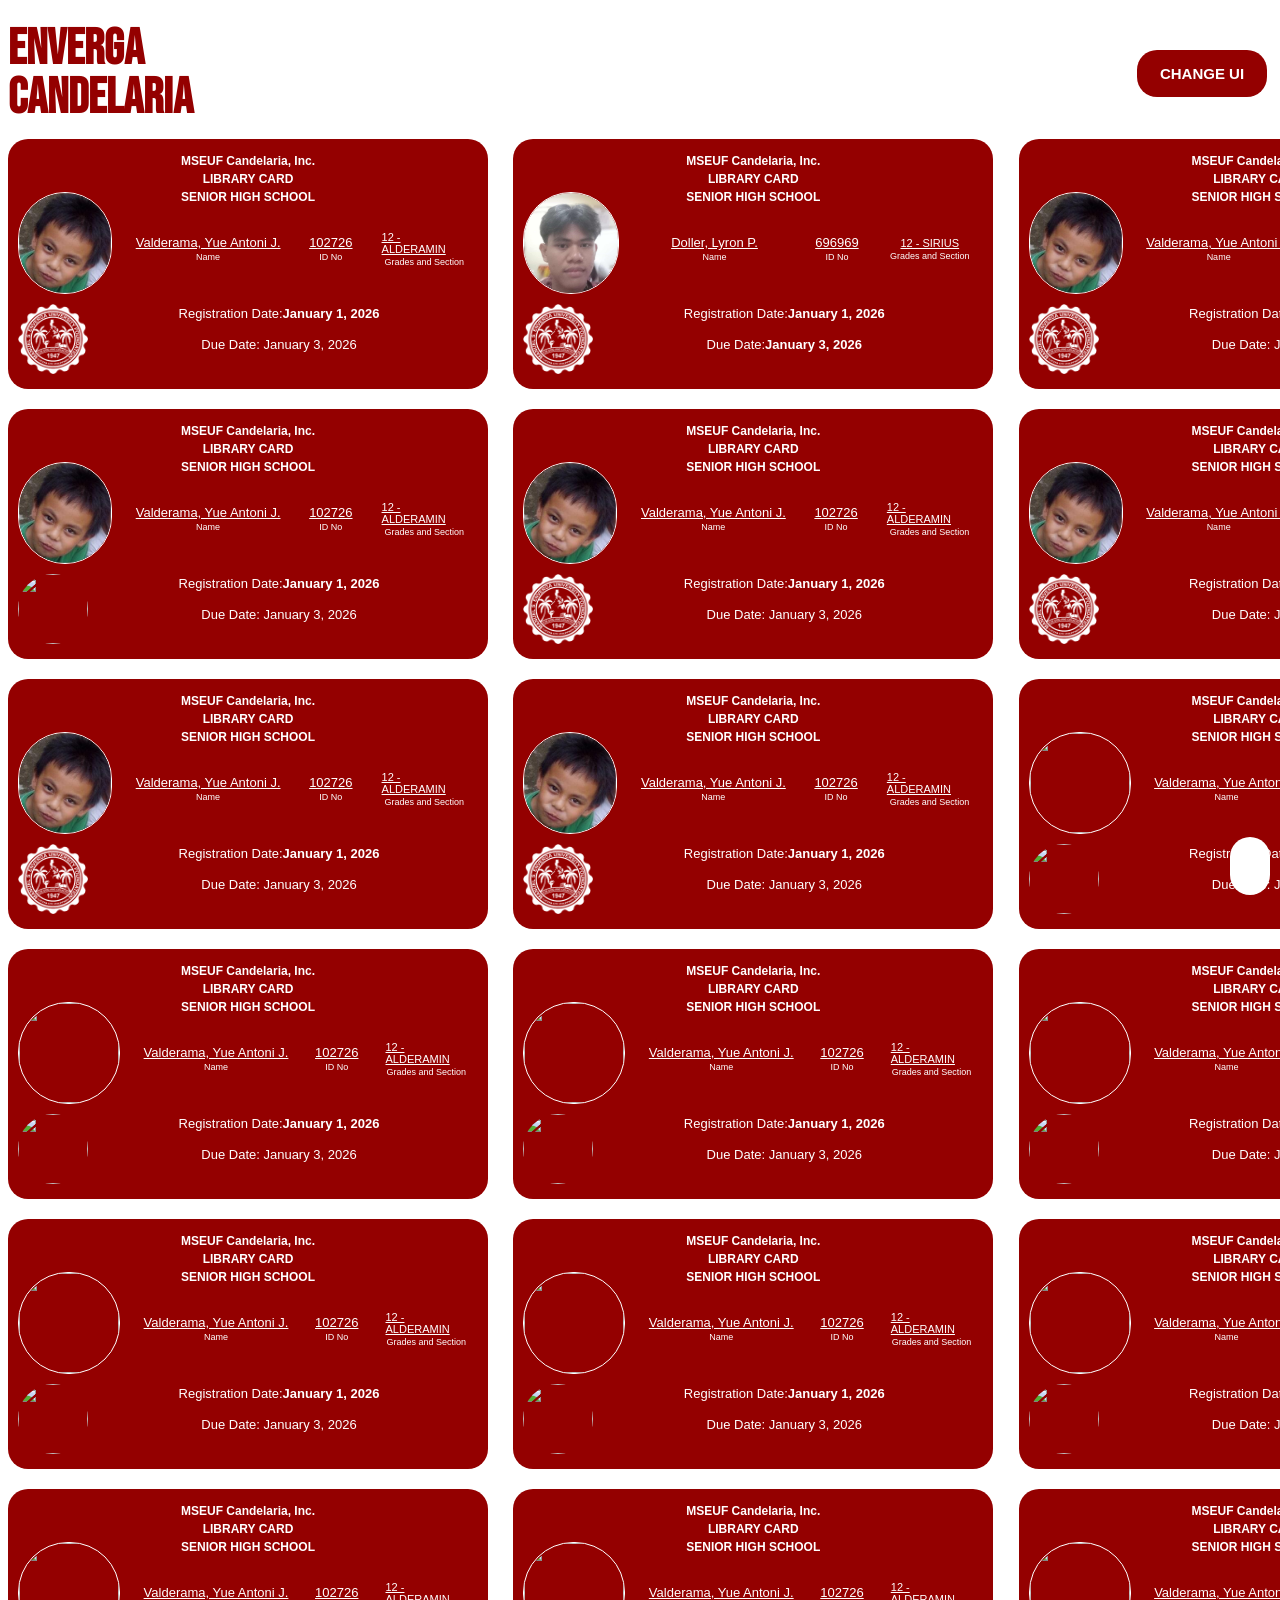
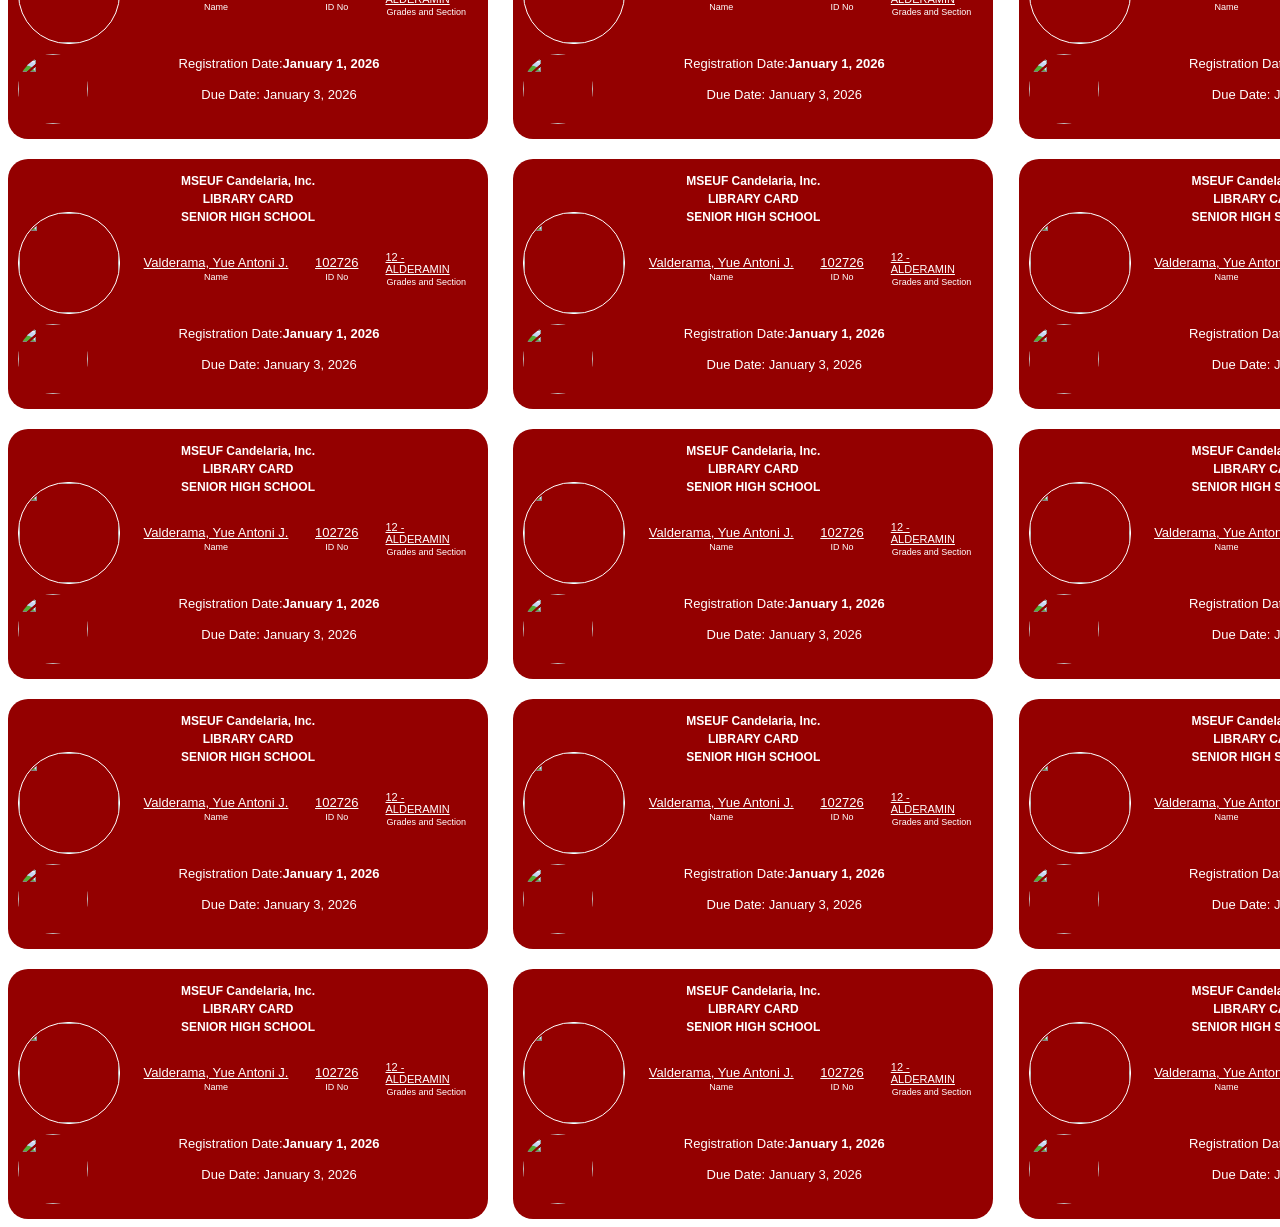
==== commit 14ced82a: "Update index.html" ====
--- a/index.html
+++ b/index.html
@@ -45,27 +45,27 @@
       </div>
 
       <div class="middle-info">
-            <img class="pic" src="img/491020047_3855280831450183_4855349472544834931_n.jpg" alt="">
-
-            <div class="username">
-              <p class="name">Valderama, Yue Antoni J.</p>
-              <p class="name-text">Name</p>
-            </div>
-
-            <div class="id-no">
-              <p class="id">102726</p>
-              <p class="id-text">ID No</p>
-            </div>
-
-            <div class="user-section">
-              <p class="section">12 - ALDERAMIN</p>
-              <p class="section-text">Grades and Section</p>
-            </div>
-      </div>
-
-
-      <div class="mini-logo">
-        <img src="img/white-logo.png" alt="">
+            <img class="pic" src="491020047_3855280831450183_4855349472544834931_n.jpg" alt="">
+
+            <div class="username">
+              <p class="name">Valderama, Yue Antoni J.</p>
+              <p class="name-text">Name</p>
+            </div>
+
+            <div class="id-no">
+              <p class="id">102726</p>
+              <p class="id-text">ID No</p>
+            </div>
+
+            <div class="user-section">
+              <p class="section">12 - ALDERAMIN</p>
+              <p class="section-text">Grades and Section</p>
+            </div>
+      </div>
+
+
+      <div class="mini-logo">
+        <img src="white-logo.png" alt="">
       </div>
 
       <div class="date">
@@ -84,7 +84,7 @@
       </div>
 
       <div class="middle-info">
-            <img class="pic" src="img/lyron.jpg" alt="pogi">
+            <img class="pic" src="lyron.jpg" alt="pogi">
 
             <div class="username">
               <p class="name">Doller, Lyron P.</p>
@@ -104,7 +104,7 @@
 
 
       <div class="mini-logo">
-        <img src="img/white-logo.png" alt="">
+        <img src="white-logo.png" alt="">
       </div>
 
       <div class="date">
@@ -123,217 +123,217 @@
       </div>
 
       <div class="middle-info">
-            <img class="pic" src="img/491020047_3855280831450183_4855349472544834931_n.jpg" alt="">
-
-            <div class="username">
-              <p class="name">Valderama, Yue Antoni J.</p>
-              <p class="name-text">Name</p>
-            </div>
-
-            <div class="id-no">
-              <p class="id">102726</p>
-              <p class="id-text">ID No</p>
-            </div>
-
-            <div class="user-section">
-              <p class="section">12 - ALDERAMIN</p>
-              <p class="section-text">Grades and Section</p>
-            </div>
-      </div>
-
-
-      <div class="mini-logo">
-        <img src="img/white-logo.png" alt="">
-      </div>
-
-      <div class="date">
-          <p class="reg-date">Registration Date: <strong>January 1, 2026</strong></p>
-          <p class="due">Due Date:  January 3, 2026</p>
-      </div>
-
-    </div>
-<div id="user-1">
-
-      <div class="top-info">
-        <p class="school">MSEUF Candelaria, Inc.</p>
-        <p class="library">LIBRARY CARD</p>
-        <p class="level">SENIOR HIGH SCHOOL</p> 
-      </div>
-
-      <div class="middle-info">
-            <img class="pic" src="img/491020047_3855280831450183_4855349472544834931_n.jpg" alt="">
-
-            <div class="username">
-              <p class="name">Valderama, Yue Antoni J.</p>
-              <p class="name-text">Name</p>
-            </div>
-
-            <div class="id-no">
-              <p class="id">102726</p>
-              <p class="id-text">ID No</p>
-            </div>
-
-            <div class="user-section">
-              <p class="section">12 - ALDERAMIN</p>
-              <p class="section-text">Grades and Section</p>
-            </div>
-      </div>
-
-
-      <div class="mini-logo">
-        <img src="img/white-logo.png" alt="">
-      </div>
-
-      <div class="date">
-          <p class="reg-date">Registration Date: <strong>January 1, 2026</strong></p>
-          <p class="due">Due Date:  January 3, 2026</p>
-      </div>
-
-    </div>
-<div id="user-1">
-
-      <div class="top-info">
-        <p class="school">MSEUF Candelaria, Inc.</p>
-        <p class="library">LIBRARY CARD</p>
-        <p class="level">SENIOR HIGH SCHOOL</p> 
-      </div>
-
-      <div class="middle-info">
-            <img class="pic" src="img/491020047_3855280831450183_4855349472544834931_n.jpg" alt="">
-
-            <div class="username">
-              <p class="name">Valderama, Yue Antoni J.</p>
-              <p class="name-text">Name</p>
-            </div>
-
-            <div class="id-no">
-              <p class="id">102726</p>
-              <p class="id-text">ID No</p>
-            </div>
-
-            <div class="user-section">
-              <p class="section">12 - ALDERAMIN</p>
-              <p class="section-text">Grades and Section</p>
-            </div>
-      </div>
-
-
-      <div class="mini-logo">
-        <img src="img/white-logo.png" alt="">
-      </div>
-
-      <div class="date">
-          <p class="reg-date">Registration Date: <strong>January 1, 2026</strong></p>
-          <p class="due">Due Date:  January 3, 2026</p>
-      </div>
-
-    </div>
-<div id="user-1">
-
-      <div class="top-info">
-        <p class="school">MSEUF Candelaria, Inc.</p>
-        <p class="library">LIBRARY CARD</p>
-        <p class="level">SENIOR HIGH SCHOOL</p> 
-      </div>
-
-      <div class="middle-info">
-            <img class="pic" src="img/491020047_3855280831450183_4855349472544834931_n.jpg" alt="">
-
-            <div class="username">
-              <p class="name">Valderama, Yue Antoni J.</p>
-              <p class="name-text">Name</p>
-            </div>
-
-            <div class="id-no">
-              <p class="id">102726</p>
-              <p class="id-text">ID No</p>
-            </div>
-
-            <div class="user-section">
-              <p class="section">12 - ALDERAMIN</p>
-              <p class="section-text">Grades and Section</p>
-            </div>
-      </div>
-
-
-      <div class="mini-logo">
-        <img src="img/white-logo.png" alt="">
-      </div>
-
-      <div class="date">
-          <p class="reg-date">Registration Date: <strong>January 1, 2026</strong></p>
-          <p class="due">Due Date:  January 3, 2026</p>
-      </div>
-
-    </div>
-<div id="user-1">
-
-      <div class="top-info">
-        <p class="school">MSEUF Candelaria, Inc.</p>
-        <p class="library">LIBRARY CARD</p>
-        <p class="level">SENIOR HIGH SCHOOL</p> 
-      </div>
-
-      <div class="middle-info">
-            <img class="pic" src="img/491020047_3855280831450183_4855349472544834931_n.jpg" alt="">
-
-            <div class="username">
-              <p class="name">Valderama, Yue Antoni J.</p>
-              <p class="name-text">Name</p>
-            </div>
-
-            <div class="id-no">
-              <p class="id">102726</p>
-              <p class="id-text">ID No</p>
-            </div>
-
-            <div class="user-section">
-              <p class="section">12 - ALDERAMIN</p>
-              <p class="section-text">Grades and Section</p>
-            </div>
-      </div>
-
-
-      <div class="mini-logo">
-        <img src="img/white-logo.png" alt="">
-      </div>
-
-      <div class="date">
-          <p class="reg-date">Registration Date: <strong>January 1, 2026</strong></p>
-          <p class="due">Due Date:  January 3, 2026</p>
-      </div>
-
-    </div>
-<div id="user-1">
-
-      <div class="top-info">
-        <p class="school">MSEUF Candelaria, Inc.</p>
-        <p class="library">LIBRARY CARD</p>
-        <p class="level">SENIOR HIGH SCHOOL</p> 
-      </div>
-
-      <div class="middle-info">
-            <img class="pic" src="img/491020047_3855280831450183_4855349472544834931_n.jpg" alt="">
-
-            <div class="username">
-              <p class="name">Valderama, Yue Antoni J.</p>
-              <p class="name-text">Name</p>
-            </div>
-
-            <div class="id-no">
-              <p class="id">102726</p>
-              <p class="id-text">ID No</p>
-            </div>
-
-            <div class="user-section">
-              <p class="section">12 - ALDERAMIN</p>
-              <p class="section-text">Grades and Section</p>
-            </div>
-      </div>
-
-
-      <div class="mini-logo">
-        <img src="img/white-logo.png" alt="">
+            <img class="pic" src="491020047_3855280831450183_4855349472544834931_n.jpg" alt="">
+
+            <div class="username">
+              <p class="name">Valderama, Yue Antoni J.</p>
+              <p class="name-text">Name</p>
+            </div>
+
+            <div class="id-no">
+              <p class="id">102726</p>
+              <p class="id-text">ID No</p>
+            </div>
+
+            <div class="user-section">
+              <p class="section">12 - ALDERAMIN</p>
+              <p class="section-text">Grades and Section</p>
+            </div>
+      </div>
+
+
+      <div class="mini-logo">
+        <img src="white-logo.png" alt="">
+      </div>
+
+      <div class="date">
+          <p class="reg-date">Registration Date: <strong>January 1, 2026</strong></p>
+          <p class="due">Due Date:  January 3, 2026</p>
+      </div>
+
+    </div>
+<div id="user-1">
+
+      <div class="top-info">
+        <p class="school">MSEUF Candelaria, Inc.</p>
+        <p class="library">LIBRARY CARD</p>
+        <p class="level">SENIOR HIGH SCHOOL</p> 
+      </div>
+
+      <div class="middle-info">
+            <img class="pic" src="491020047_3855280831450183_4855349472544834931_n.jpg" alt="">
+
+            <div class="username">
+              <p class="name">Valderama, Yue Antoni J.</p>
+              <p class="name-text">Name</p>
+            </div>
+
+            <div class="id-no">
+              <p class="id">102726</p>
+              <p class="id-text">ID No</p>
+            </div>
+
+            <div class="user-section">
+              <p class="section">12 - ALDERAMIN</p>
+              <p class="section-text">Grades and Section</p>
+            </div>
+      </div>
+
+
+      <div class="mini-logo">
+        <img src="img/white-logo.png" alt="">
+      </div>
+
+      <div class="date">
+          <p class="reg-date">Registration Date: <strong>January 1, 2026</strong></p>
+          <p class="due">Due Date:  January 3, 2026</p>
+      </div>
+
+    </div>
+<div id="user-1">
+
+      <div class="top-info">
+        <p class="school">MSEUF Candelaria, Inc.</p>
+        <p class="library">LIBRARY CARD</p>
+        <p class="level">SENIOR HIGH SCHOOL</p> 
+      </div>
+
+      <div class="middle-info">
+            <img class="pic" src="491020047_3855280831450183_4855349472544834931_n.jpg" alt="">
+
+            <div class="username">
+              <p class="name">Valderama, Yue Antoni J.</p>
+              <p class="name-text">Name</p>
+            </div>
+
+            <div class="id-no">
+              <p class="id">102726</p>
+              <p class="id-text">ID No</p>
+            </div>
+
+            <div class="user-section">
+              <p class="section">12 - ALDERAMIN</p>
+              <p class="section-text">Grades and Section</p>
+            </div>
+      </div>
+
+
+      <div class="mini-logo">
+        <img src="white-logo.png" alt="">
+      </div>
+
+      <div class="date">
+          <p class="reg-date">Registration Date: <strong>January 1, 2026</strong></p>
+          <p class="due">Due Date:  January 3, 2026</p>
+      </div>
+
+    </div>
+<div id="user-1">
+
+      <div class="top-info">
+        <p class="school">MSEUF Candelaria, Inc.</p>
+        <p class="library">LIBRARY CARD</p>
+        <p class="level">SENIOR HIGH SCHOOL</p> 
+      </div>
+
+      <div class="middle-info">
+            <img class="pic" src="491020047_3855280831450183_4855349472544834931_n.jpg" alt="">
+
+            <div class="username">
+              <p class="name">Valderama, Yue Antoni J.</p>
+              <p class="name-text">Name</p>
+            </div>
+
+            <div class="id-no">
+              <p class="id">102726</p>
+              <p class="id-text">ID No</p>
+            </div>
+
+            <div class="user-section">
+              <p class="section">12 - ALDERAMIN</p>
+              <p class="section-text">Grades and Section</p>
+            </div>
+      </div>
+
+
+      <div class="mini-logo">
+        <img src="white-logo.png" alt="">
+      </div>
+
+      <div class="date">
+          <p class="reg-date">Registration Date: <strong>January 1, 2026</strong></p>
+          <p class="due">Due Date:  January 3, 2026</p>
+      </div>
+
+    </div>
+<div id="user-1">
+
+      <div class="top-info">
+        <p class="school">MSEUF Candelaria, Inc.</p>
+        <p class="library">LIBRARY CARD</p>
+        <p class="level">SENIOR HIGH SCHOOL</p> 
+      </div>
+
+      <div class="middle-info">
+            <img class="pic" src="491020047_3855280831450183_4855349472544834931_n.jpg" alt="">
+
+            <div class="username">
+              <p class="name">Valderama, Yue Antoni J.</p>
+              <p class="name-text">Name</p>
+            </div>
+
+            <div class="id-no">
+              <p class="id">102726</p>
+              <p class="id-text">ID No</p>
+            </div>
+
+            <div class="user-section">
+              <p class="section">12 - ALDERAMIN</p>
+              <p class="section-text">Grades and Section</p>
+            </div>
+      </div>
+
+
+      <div class="mini-logo">
+        <img src="white-logo.png" alt="">
+      </div>
+
+      <div class="date">
+          <p class="reg-date">Registration Date: <strong>January 1, 2026</strong></p>
+          <p class="due">Due Date:  January 3, 2026</p>
+      </div>
+
+    </div>
+<div id="user-1">
+
+      <div class="top-info">
+        <p class="school">MSEUF Candelaria, Inc.</p>
+        <p class="library">LIBRARY CARD</p>
+        <p class="level">SENIOR HIGH SCHOOL</p> 
+      </div>
+
+      <div class="middle-info">
+            <img class="pic" src="491020047_3855280831450183_4855349472544834931_n.jpg" alt="">
+
+            <div class="username">
+              <p class="name">Valderama, Yue Antoni J.</p>
+              <p class="name-text">Name</p>
+            </div>
+
+            <div class="id-no">
+              <p class="id">102726</p>
+              <p class="id-text">ID No</p>
+            </div>
+
+            <div class="user-section">
+              <p class="section">12 - ALDERAMIN</p>
+              <p class="section-text">Grades and Section</p>
+            </div>
+      </div>
+
+
+      <div class="mini-logo">
+        <img src="white-logo.png" alt="">
       </div>
 
       <div class="date">
@@ -1191,4 +1191,4 @@
 
   </div>
 </body>
-</html>+</html>
